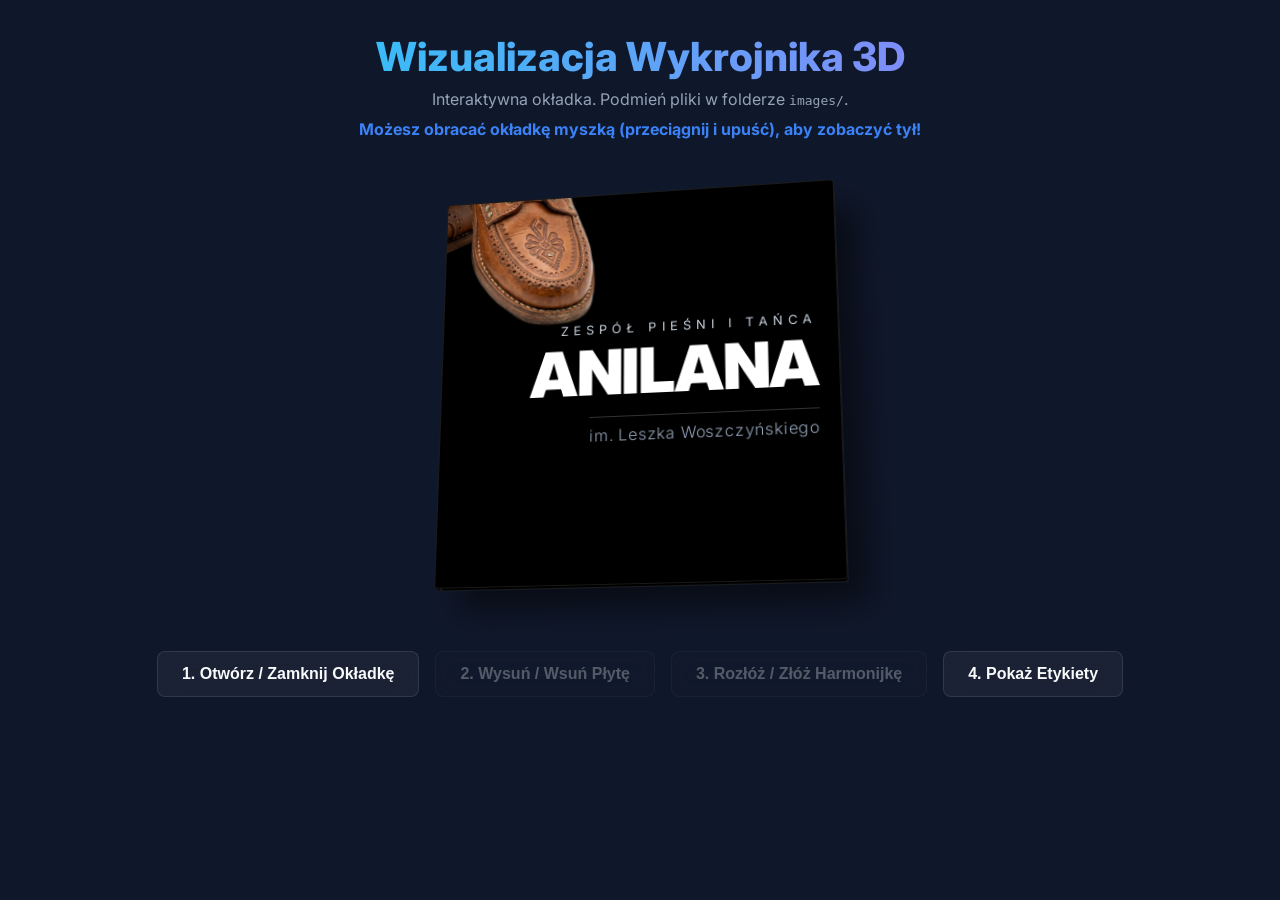
==== okladka_3d/index.html @ 35f26bc2 "first commit" ====
<!DOCTYPE html>
<html lang="pl">
<head>
    <meta charset="UTF-8">
    <meta name="viewport" content="width=device-width, initial-scale=1.0">
    <title>Interaktywna Okładka 3D - Wykrojnik</title>
    <link href="https://fonts.googleapis.com/css2?family=Inter:wght@400;600;800&display=swap" rel="stylesheet">
    <link rel="stylesheet" href="style.css">
</head>
<body>
    <div class="app-container">
        <header>
            <h1>Wizualizacja Wykrojnika 3D</h1>
            <p>Interaktywna okładka. Podmień pliki w folderze <code>images/</code>.</p>
            <p style="color: var(--accent); font-weight: bold; margin-top: 10px;">Możesz obracać okładkę myszką (przeciągnij i upuść), aby zobaczyć tył!</p>
        </header>

        <div class="scene">
            <div class="album" id="album">
                
                <!-- Prawa strona okładki (baza) -->
                <div class="album-half right-half">
                    <!-- Tył (Bottom Right) -->
                    <div class="face back-cover">
                        <div class="placeholder-content">
                            <h2>Tył Okładki</h2>
                            <p>images/back.jpg</p>
                        </div>
                        <img src="images/back.jpg" alt="Tył" onerror="this.style.opacity=0">
                        
                        <!-- Tło typograficzne (przeniesione z przodu) -->
                        <div class="typo-bg" id="typo-bg"></div>
                        
                        <!-- Elementy 3D na tyle -->
                        <img src="images/ciupaga.png" class="element-ciupaga" alt="Ciupaga">
                    </div>
                    
                    <!-- Wnętrze Prawe (Top Left) -->
                    <div class="face inside-right">
                        <div class="placeholder-content">
                            <h2>Środek Prawa</h2>
                            <p>images/inside_right.jpg</p>
                        </div>
                        <img src="images/inside_right.jpg" alt="Środek Prawa" onerror="this.style.opacity=0">
                    </div>
                    
                    <!-- Harmonijka przeniesiona POZA .face, by nie znikała przy obracaniu -->
                    <div class="accordion-wrapper" id="accordion">
                        <div class="acc-panel p1">
                            <div class="acc-front"><img src="images/acc_1_front.jpg" alt="Harmonijka 1 Przód" onerror="this.style.opacity=0"><div class="placeholder-text">H1 Przód</div></div>
                            <div class="acc-back"><img src="images/acc_1_back.jpg" alt="Harmonijka 1 Tył" onerror="this.style.opacity=0"><div class="placeholder-text">H1 Tył</div></div>
                            
                            <div class="acc-panel p2">
                                <div class="acc-front"><img src="images/acc_2_front.jpg" alt="Harmonijka 2 Przód" onerror="this.style.opacity=0"><div class="placeholder-text">H2 Przód</div></div>
                                <div class="acc-back"><img src="images/acc_2_back.jpg" alt="Harmonijka 2 Tył" onerror="this.style.opacity=0"><div class="placeholder-text">H2 Tył</div></div>
                                
                                <div class="acc-panel p3">
                                    <div class="acc-front"><img src="images/acc_3_front.jpg" alt="Harmonijka 3 Przód" onerror="this.style.opacity=0"><div class="placeholder-text">H3 Przód</div></div>
                                    <div class="acc-back"><img src="images/acc_3_back.jpg" alt="Harmonijka 3 Tył" onerror="this.style.opacity=0"><div class="placeholder-text">H3 Tył</div></div>
                                    
                                    <div class="acc-panel p4">
                                        <div class="acc-front"><img src="images/acc_4_front.jpg" alt="Harmonijka 4 Przód" onerror="this.style.opacity=0"><div class="placeholder-text">H4 Przód</div></div>
                                        <div class="acc-back"><img src="images/acc_4_back.jpg" alt="Harmonijka 4 Tył" onerror="this.style.opacity=0"><div class="placeholder-text">H4 Tył</div></div>
                                    </div>
                                </div>
                            </div>
                        </div>
                    </div>
                </div>
                
                <!-- Grzbiet i lewa strona okładki -->
                <div class="spine-wrapper">
                    <div class="spine-face"></div>
                    
                    <!-- Lewa strona okładki (okładka przednia) -->
                    <div class="album-half left-half" id="cover">
                        <!-- Tył lewej strony (Front okładki) -->
                        <div class="face front-cover">
                            <!-- Element kierpce w środku -->
                            <img src="images/kierpce.png" class="front-element-kierpce" alt="Kierpce">

                            <!-- Główna typografia -->
                            <div class="typo-main">
                                <div class="typo-subtitle">ZESPÓŁ PIEŚNI I TAŃCA</div>
                                <div class="typo-title">ANILANA</div>
                                <div class="typo-patron">im. Leszka Woszczyńskiego</div>
                            </div>
                        </div>
                    
                    <!-- Wnętrze Lewe (Top Right) z kieszonką -->
                    <div class="face inside-left">
                        <div class="placeholder-content">
                            <h2>Środek Lewa</h2>
                            <p>images/inside_left.jpg</p>
                        </div>
                        <img src="images/inside_left.jpg" alt="Środek Lewa" onerror="this.style.opacity=0">
                        <!-- Płyta CD w kieszonce -->
                        <div class="cd-disc" id="cd-disc">
                            <div class="cd-hole"></div>
                            <span class="cd-text">CD</span>
                        </div>

                        <!-- Nadruk na kieszonce (dolna połowa płyty) -->
                        <div class="pocket-cd-print">
                            <div class="cd-hole"></div>
                        </div>

                        <!-- Górna część kieszonki (przykrywa płytę) -->
                        <div class="pocket-overlay">
                            <div class="pocket-cutout"></div>
                            <div class="pocket-text">Kieszonka na płytę</div>
                        </div>
                    </div>
                    </div>
                </div>
            </div>
        </div>
            
        <!-- Kontrolki -->

        <div class="controls">
            <button id="btn-toggle-cover">1. Otwórz / Zamknij Okładkę</button>
            <button id="btn-toggle-pullout" disabled>2. Wysuń / Wsuń Płytę</button>
            <button id="btn-unfold-booklet" disabled>3. Rozłóż / Złóż Harmonijkę</button>
            <button id="btn-toggle-labels">4. Ukryj Etykiety</button>
        </div>
    </div>

    <script src="script.js"></script>
</body>
</html>
---- okladka_3d/style.css ----
:root {
    --bg-color: #0f172a;
    --text-color: #f8fafc;
    --album-width: 400px;
    --album-height: 400px;
    --accent: #3b82f6;
    --accent-hover: #60a5fa;
    --panel-border: rgba(255, 255, 255, 0.1);
}

* {
    box-sizing: border-box;
    margin: 0;
    padding: 0;
}

body {
    background-color: var(--bg-color);
    color: var(--text-color);
    font-family: 'Inter', sans-serif;
    min-height: 100vh;
    display: flex;
    flex-direction: column;
    align-items: center;
    overflow-x: hidden;
}

.app-container {
    display: flex;
    flex-direction: column;
    align-items: center;
    width: 100%;
    max-width: 1200px;
    padding: 2rem;
}

header {
    text-align: center;
    margin-bottom: 3rem;
}

header h1 {
    font-size: 2.5rem;
    font-weight: 800;
    background: linear-gradient(to right, #38bdf8, #818cf8);
    -webkit-background-clip: text;
    -webkit-text-fill-color: transparent;
    margin-bottom: 0.5rem;
}

header p {
    color: #94a3b8;
}

/* 3D SCENE */
.scene {
    width: calc(var(--album-width) * 2);
    height: var(--album-height);
    perspective: 1500px;
    display: flex;
    justify-content: center;
    margin-bottom: 4rem;
}

.album {
    width: var(--album-width);
    height: var(--album-height);
    position: relative;
    transform-style: preserve-3d;
    /* Lekkie obrócenie całej sceny, by było widać 3D od razu */
    transform: rotateX(15deg) rotateY(-10deg);
}

/* Połówki albumu */
.album-half {
    position: absolute;
    top: 0;
    width: var(--album-width);
    height: var(--album-height);
    transform-style: preserve-3d;
    transition: transform 1.2s cubic-bezier(0.25, 1, 0.5, 1);
}

.right-half {
    left: 0; /* right-half jest bazą, zostaje na miejscu */
    box-shadow: 20px 20px 30px rgba(0, 0, 0, 0.5);
    z-index: 1;
}

.left-half {
    position: absolute;
    top: 0;
    left: -400px;
    width: 400px;
    height: 100%;
    transform-origin: right center;
    transform-style: preserve-3d;
    transition: transform 1.5s cubic-bezier(0.34, 1.56, 0.64, 1);
    z-index: 2;
}

/* Grzbiet */
.spine-wrapper {
    position: absolute;
    top: 0;
    left: -20px;
    width: 20px;
    height: 100%;
    transform-origin: right center;
    transform-style: preserve-3d;
    transition: transform 1s cubic-bezier(0.25, 1, 0.5, 1);
    z-index: 3;
}

.spine-face {
    position: absolute;
    width: 100%;
    height: 100%;
    background-color: #000000;
    border: 1px solid var(--panel-border);
}

/* Otwieranie okładki - grzbiet i skrzydło lewe */
.album.is-open .spine-wrapper {
    transform: rotateY(0deg);
}

.album.is-open .left-half {
    transform: rotateY(0deg);
}

/* Kiedy zamknięte - kąt dodatni oznacza zgięcie "do siebie" (do wewnątrz okładki) */
.album:not(.is-open) .spine-wrapper {
    transform: rotateY(90deg);
}

.album:not(.is-open) .left-half {
    transform: rotateY(90deg);
}

/* Ścianki (Faces) */
.face {
    position: absolute;
    top: 0;
    left: 0;
    width: 100%;
    height: 100%;
    backface-visibility: hidden;
    border: 1px solid var(--panel-border);
    border-radius: 4px;
    /* Usunięte overflow: hidden, aby harmonijka i CD mogły wystawać! */
    background-color: #000000;
    display: flex;
    justify-content: center;
    align-items: center;
    text-align: center;
}

.face > img {
    position: absolute;
    top: 0;
    left: 0;
    width: 100%;
    height: 100%;
    object-fit: cover;
    z-index: 1;
    pointer-events: none;
    border-radius: 4px; /* Dodane aby zachować zaokrąglone rogi bez overflow:hidden */
}

.placeholder-content {
    position: relative;
    z-index: 2;
    padding: 2rem;
    background: rgba(15, 23, 42, 0.6);
    backdrop-filter: blur(8px);
    border-radius: 8px;
    border: 1px solid rgba(255, 255, 255, 0.1);
}

.placeholder-content h2 {
    font-size: 1.2rem;
    margin-bottom: 0.5rem;
    color: #cbd5e1;
}

.placeholder-content p {
    font-size: 0.9rem;
    color: #94a3b8;
    margin-bottom: 0.5rem;
}

.placeholder-content code {
    background: rgba(0,0,0,0.5);
    padding: 0.2rem 0.5rem;
    border-radius: 4px;
    color: #38bdf8;
}

.click-hint {
    display: inline-block;
    margin-top: 1rem;
    padding: 0.5rem 1rem;
    background: var(--accent);
    color: white;
    border-radius: 20px;
    font-size: 0.8rem;
    font-weight: 600;
    animation: pulse 2s infinite;
}

@keyframes pulse {
    0% { transform: scale(1); box-shadow: 0 0 0 0 rgba(59, 130, 246, 0.7); }
    70% { transform: scale(1.05); box-shadow: 0 0 0 10px rgba(59, 130, 246, 0); }
    100% { transform: scale(1); box-shadow: 0 0 0 0 rgba(59, 130, 246, 0); }
}

/* Pozycjonowanie poszczególnych ścianek */
/* FRONT COVER now faces -Z, so rotateY(180deg) */
.face.front-cover {
    transform: rotateY(180deg) translateZ(1px);
    cursor: pointer;
}

/* INSIDE LEFT now faces +Z, so no rotation! */
.face.inside-left {
    transform: translateZ(1px);
}

.face.inside-right {
    transform: translateZ(1px);
}

.face.back-cover {
    transform: rotateY(180deg) translateZ(1px);
}

/* KIESZONKA NA KSIĄŻECZKĘ */
.pocket-overlay {
    position: absolute;
    bottom: 0;
    left: 0;
    width: 100%;
    height: 50%;
    background: transparent; /* Usunięta nieprzezroczystość/kolor */
    backdrop-filter: none; /* Usunięty efekt rozmycia */
    border-top: 1px solid rgba(255, 255, 255, 0.2);
    border-right: 1px solid rgba(255, 255, 255, 0.1);
    z-index: 20;
    pointer-events: none; /* Żeby można było klikać pod nią */
}

/* Półkole wycięte na górze kieszonki */
.pocket-cutout {
    position: absolute;
    top: -20px;
    left: 50%;
    transform: translateX(-50%);
    width: 100px;
    height: 40px;
    background: transparent;
    border: 1px solid rgba(255, 255, 255, 0.2);
    border-top: none;
    border-radius: 0 0 50px 50px;
    box-shadow: inset 0 5px 10px rgba(0,0,0,0.2);
}

.pocket-text {
    position: absolute;
    bottom: 20px;
    right: 20px;
    font-size: 0.8rem;
    color: rgba(255,255,255,0.4);
    letter-spacing: 2px;
    text-transform: uppercase;
}

/* HARMONIJKA (KSIĄŻECZKA) NA PRAWEJ STRONIE */
.accordion-wrapper {
    position: absolute;
    top: 7.5%; /* Wycentrowane w pionie (zajmuje 85% wysokości) */
    left: 2%; /* Przesunięte bliżej środka, by nie wystawało po złożeniu */
    width: 85%; /* Minimalnie mniejsze, żeby zmieściły się zagięcia */
    aspect-ratio: 1/1; /* Kwadrat */
    z-index: 10;
    transform-style: preserve-3d;
    transform: translateZ(2px); /* Delikatnie odsunięte od tła, by zapobiec przenikaniu */
}

/* PŁYTA CD W KIESZONCE */
.cd-disc {
    position: absolute;
    bottom: 5%;
    left: 10%;
    width: 80%;
    aspect-ratio: 1/1;
    background: url('images/cd_label.jpg') center/cover no-repeat;
    border-radius: 50%;
    z-index: 10;
    box-shadow: 0 5px 15px rgba(0,0,0,0.5), inset 0 0 20px rgba(0,0,0,0.8);
    display: flex;
    justify-content: center;
    align-items: center;
    transition: transform 0.8s cubic-bezier(0.34, 1.56, 0.64, 1);
    transform: translateY(-5%) translateZ(10px); /* Płyta przeniesiona wyżej */
}

.cd-disc.is-pulled-out {
    transform: translateY(-80%) translateZ(15px); /* Płyta wyjeżdża wyżej do góry */
}

.cd-hole {
    width: 20%;
    height: 20%;
    background: #000000;
    border-radius: 50%;
    box-shadow: inset 0 2px 5px rgba(0,0,0,0.5);
}

/* Nadruk na kieszonce - dolna połowa płyty */
.pocket-cd-print {
    position: absolute;
    bottom: 5%;
    left: 10%;
    width: 80%;
    aspect-ratio: 1/1;
    background: url('images/cd_label.jpg') center/cover no-repeat;
    border-radius: 50%;
    transform: translateY(-5%) translateZ(12px); /* Delikatnie przed samą płytą */
    clip-path: inset(50% 0 0 0); /* Obcięte od góry - zostaje tylko dolna połowa */
    z-index: 15;
    pointer-events: none;
    box-shadow: inset 0 0 20px rgba(0,0,0,0.8);
    display: flex;
    justify-content: center;
    align-items: center;
}

.cd-text {
    position: absolute;
    top: 20%;
    font-weight: 800;
    color: rgba(255,255,255,0.3);
    font-size: 1.5rem;
}

.acc-panel {
    position: absolute;
    top: 0;
    left: 100%;
    width: 100%;
    height: 100%;
    background: linear-gradient(135deg, #334155, #1e293b);
    border: 1px solid rgba(255,255,255,0.1);
    transform-origin: left center;
    transform-style: preserve-3d;
    transition: transform 1.2s cubic-bezier(0.25, 1, 0.5, 1);
    box-shadow: -2px 0 10px rgba(0,0,0,0.5);
}

.acc-panel.p1 {
    left: 0; /* P1 jest bazą w wrapperze */
    transform: rotateY(0deg); 
}

/* Złożony stan (harmonijka) - kąt zmieniony na 179 aby uniknąć za dużych odstępów przy dużej skali */
.acc-panel.p2, .acc-panel.p4 {
    transform: rotateY(-179deg);
}
.acc-panel.p3 {
    transform: rotateY(179deg);
}

/* Rozłożony stan */
.accordion-wrapper.is-unfolded .acc-panel.p2,
.accordion-wrapper.is-unfolded .acc-panel.p4 {
    transform: rotateY(-15deg); /* Lekki zygzak zamiast 0deg dla efektu 3D */
}
.accordion-wrapper.is-unfolded .acc-panel.p3 {
    transform: rotateY(15deg);
}

.acc-front, .acc-back {
    position: absolute;
    width: 100%;
    height: 100%;
    -webkit-backface-visibility: hidden; /* Dodane dla Safari i poprawnego ukrywania tekstu */
    backface-visibility: hidden;
    background: linear-gradient(135deg, #334155, #1e293b);
    display: flex;
    justify-content: center;
    align-items: center;
    color: #e2e8f0;
    font-size: 0.8rem;
    font-weight: 600;
}

.acc-front {
    transform: rotateY(0deg) translateZ(1px);
}

.acc-back {
    transform: rotateY(180deg) translateZ(1px);
}

.acc-front img, .acc-back img {
    position: absolute;
    top: 0;
    left: 0;
    width: 100%;
    height: 100%;
    object-fit: cover;
    z-index: 1;
}

.placeholder-text {
    position: relative;
    z-index: 2;
    background: rgba(15, 23, 42, 0.6);
    padding: 0.5rem;
    border-radius: 4px;
}

/* Ukrywanie etykiet - klasa dodawana przez JS */
body.hide-labels .placeholder-content,
body.hide-labels .placeholder-text,
body.hide-labels .pocket-text,
body.hide-labels .cd-text,
body.hide-labels .click-hint {
    display: none !important;
    opacity: 0 !important;
}

/* KONTROLKI (PRZYCISKI) */
.controls {
    display: flex;
    gap: 1rem;
    flex-wrap: wrap;
    justify-content: center;
}

button {
    background: rgba(255, 255, 255, 0.05);
    border: 1px solid rgba(255, 255, 255, 0.1);
    color: var(--text-color);
    padding: 0.8rem 1.5rem;
    border-radius: 8px;
    font-size: 1rem;
    font-weight: 600;
    cursor: pointer;
    transition: all 0.3s ease;
    backdrop-filter: blur(10px);
}

button:hover:not(:disabled) {
    background: rgba(255, 255, 255, 0.1);
    border-color: var(--accent);
    transform: translateY(-2px);
    box-shadow: 0 10px 20px rgba(0,0,0,0.2);
}

button:active:not(:disabled) {
    transform: translateY(0);
}

button:disabled {
    opacity: 0.3;
    cursor: not-allowed;
}

/* =========================================
   NOWOCZESNA TYPOGRAFIA (FRONT COVER)
   ========================================= */

.front-cover {
    overflow: hidden; /* Ucinamy teksty w tle, które wychodzą poza krawędź */
    display: flex;
    justify-content: center;
    align-items: center;
    background-color: #000000;
}

/* Tło typograficzne (teraz na tyle okładki) */
.back-cover {
    background-color: #000000;
    overflow: hidden; /* żeby napisy nie wychodziły poza tył okładki */
}

.typo-bg {
    position: absolute;
    top: 0;
    left: 0;
    width: 100%;
    height: 100%;
    z-index: 1;
    pointer-events: none;
}

.dance-word {
    position: absolute;
    color: #ffffff;
    font-weight: 800;
    text-transform: uppercase;
    white-space: nowrap;
    opacity: 0.05;
    mix-blend-mode: overlay;
}

/* Obiekty 3D na tyle okładki (z-index musi być wyższy niż typo-bg) */
.element-ciupaga {
    position: absolute;
    bottom: -10%;
    right: 5%;
    width: 25%;
    height: auto;
    z-index: 10;
    transform: rotate(15deg) translateZ(15px);
    filter: drop-shadow(10px 10px 15px rgba(0,0,0,0.8));
    pointer-events: none;
}

.element-kierpce {
    position: absolute;
    top: -5%;
    left: 10%;
    width: 45%;
    height: auto;
    z-index: 12;
    transform: translateZ(20px);
    filter: drop-shadow(15px 25px 25px rgba(0,0,0,0.9));
    pointer-events: none;
}


/* =========================================
   NOWOCZESNA TYPOGRAFIA (FRONT COVER)
   ========================================= */

.front-cover {
    overflow: hidden;
    position: relative;
    background-color: #000000;
}

/* Główna Typografia */
.typo-main {
    position: relative;
    z-index: 20;
    width: 90%;
    text-align: right; /* Asymetryczny nowoczesny układ do prawej */
    display: flex;
    flex-direction: column;
    justify-content: center;
    align-items: flex-end;
}

.typo-subtitle {
    font-size: 0.8rem;
    font-weight: 400;
    letter-spacing: 0.4em;
    color: #cbd5e1;
    margin-bottom: 0.5rem;
    text-transform: uppercase;
}

.typo-title {
    font-size: 4rem;
    font-weight: 900;
    line-height: 0.9;
    letter-spacing: -0.02em;
    color: #ffffff;
    margin-bottom: 0.5rem;
    text-transform: uppercase;
    /* Delikatny cień dla oddzielenia od tła i kierpców */
    text-shadow: 0 10px 30px rgba(0,0,0,0.8);
}

.typo-patron {
    font-size: 1rem;
    font-weight: 300;
    letter-spacing: 0.05em;
    color: #94a3b8;
    border-top: 1px solid rgba(255,255,255,0.2);
    padding-top: 0.5rem;
    margin-top: 0.5rem;
}

/* Obrazek na środku */
.front-element-kierpce {
    position: absolute;
    top: 50%;
    left: 50%;
    transform: translate(-50%, -50%) translateZ(10px); 
    width: 70%; 
    height: auto;
    z-index: 10; /* Za typografią */
    filter: drop-shadow(15px 25px 25px rgba(0,0,0,0.9));
    pointer-events: none;
}
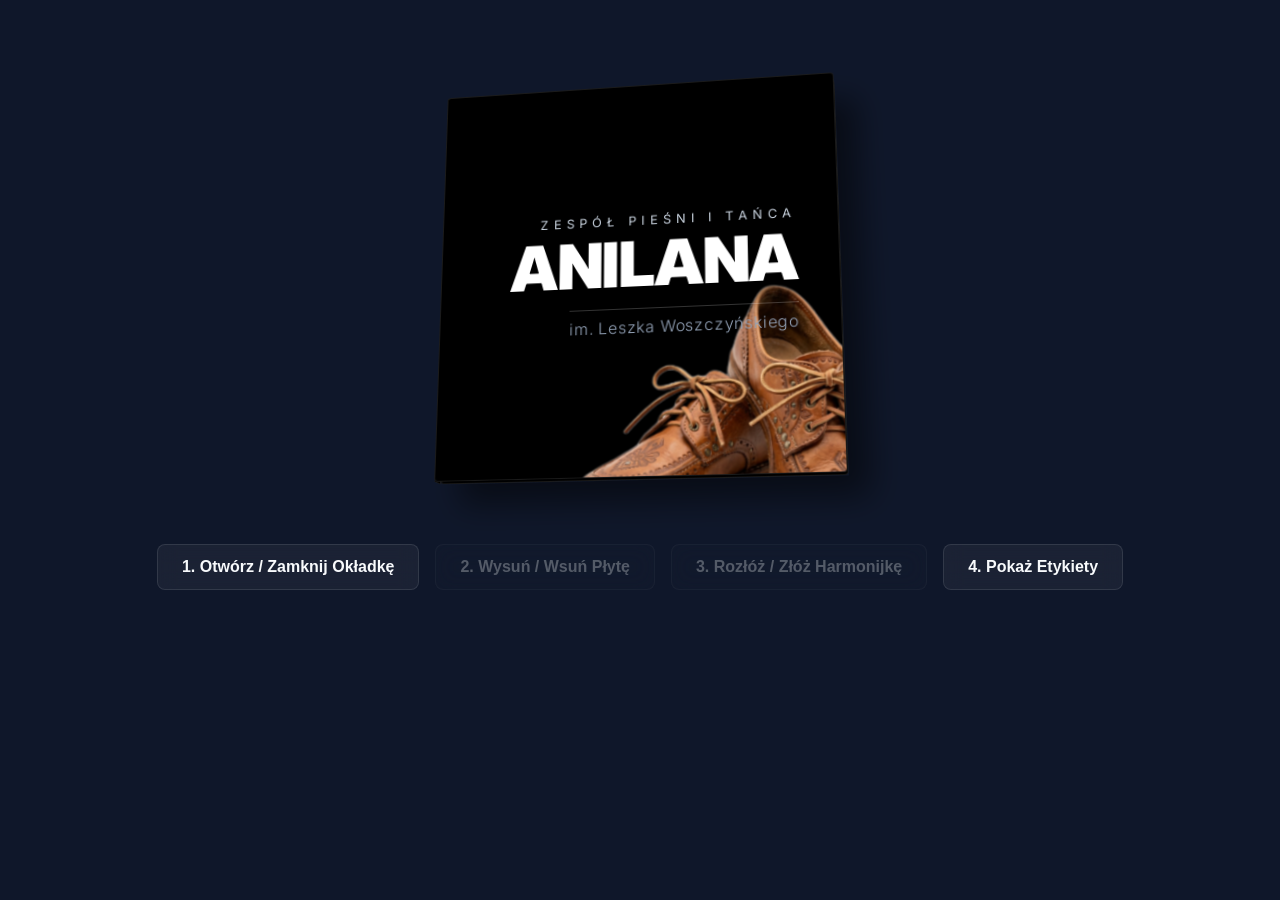
==== commit b176ed9e: "Restore okladka_3d structure to fix github pages URL" ====
--- a/okladka_3d/index.html
+++ b/okladka_3d/index.html
@@ -5,14 +5,12 @@
     <meta name="viewport" content="width=device-width, initial-scale=1.0">
     <title>Interaktywna Okładka 3D - Wykrojnik</title>
     <link href="https://fonts.googleapis.com/css2?family=Inter:wght@400;600;800&display=swap" rel="stylesheet">
-    <link rel="stylesheet" href="style.css">
+    <link rel="stylesheet" href="style.css?v=4">
 </head>
 <body>
     <div class="app-container">
         <header>
-            <h1>Wizualizacja Wykrojnika 3D</h1>
-            <p>Interaktywna okładka. Podmień pliki w folderze <code>images/</code>.</p>
-            <p style="color: var(--accent); font-weight: bold; margin-top: 10px;">Możesz obracać okładkę myszką (przeciągnij i upuść), aby zobaczyć tył!</p>
+            <!-- Usunięte teksty na prośbę użytkownika -->
         </header>
 
         <div class="scene">
@@ -77,7 +75,7 @@
                         <!-- Tył lewej strony (Front okładki) -->
                         <div class="face front-cover">
                             <!-- Element kierpce w środku -->
-                            <img src="images/kierpce.png" class="front-element-kierpce" alt="Kierpce">
+                            <img src="images/kierpce.png" class="front-element-kierpce" alt="Kierpce" style="top: 70% !important; left: 55% !important; transform: translate(-30%, -30%) translateZ(10px) !important;">
 
                             <!-- Główna typografia -->
                             <div class="typo-main">
--- a/okladka_3d/style.css
+++ b/okladka_3d/style.css
@@ -546,7 +546,9 @@
 .typo-main {
     position: relative;
     z-index: 20;
-    width: 90%;
+    width: 100%;
+    padding-right: 40px; /* Odsunięcie od prawej krawędzi okładki */
+    box-sizing: border-box;
     text-align: right; /* Asymetryczny nowoczesny układ do prawej */
     display: flex;
     flex-direction: column;
@@ -588,8 +590,8 @@
 /* Obrazek na środku */
 .front-element-kierpce {
     position: absolute;
-    top: 50%;
-    left: 50%;
+    top: 65%; /* Przesunięto w dół */
+    left: 70%; /* Przesunięto mocno w prawo */
     transform: translate(-50%, -50%) translateZ(10px); 
     width: 70%; 
     height: auto;
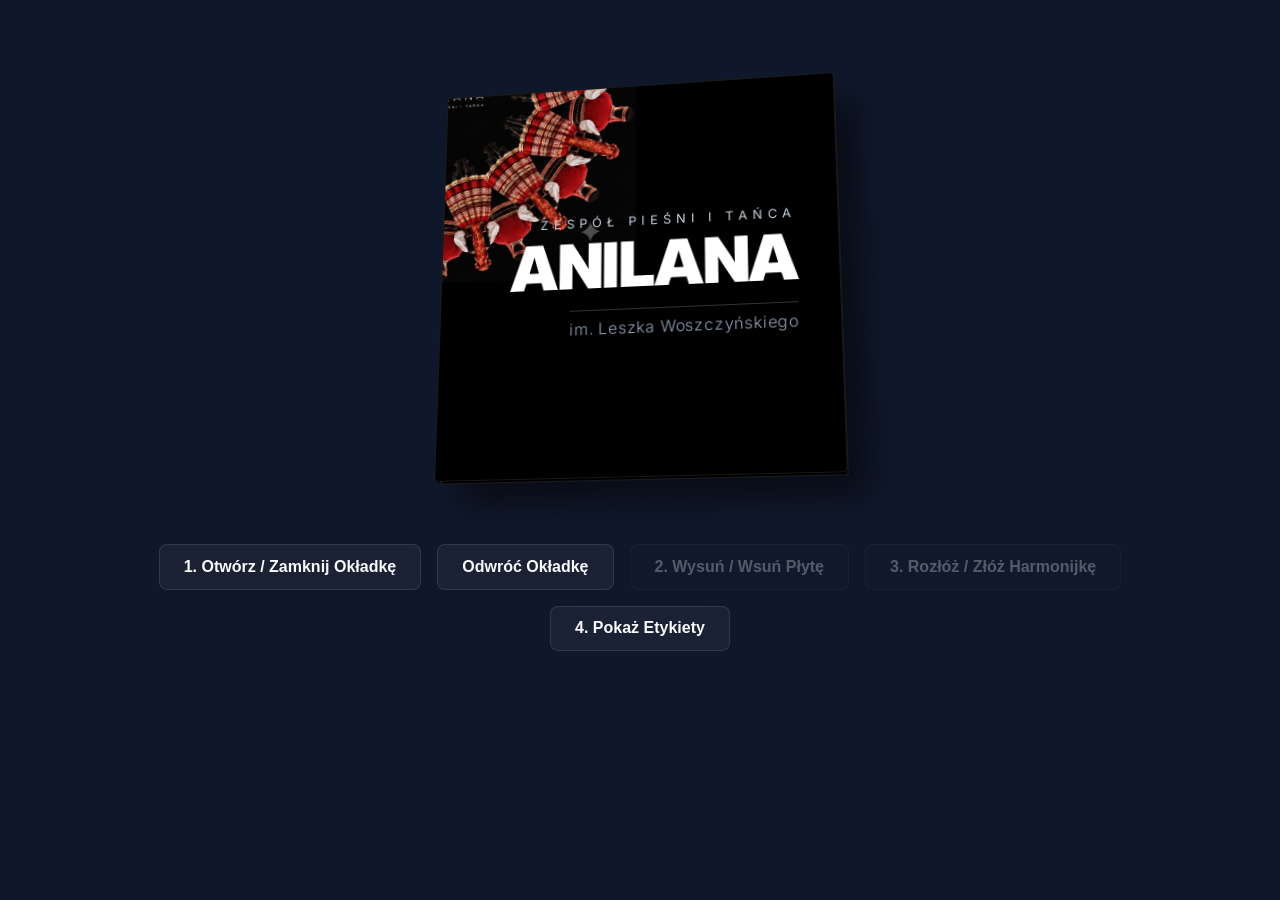
==== commit db4e7bf3: "Move kierpce to back, add cd label to front, add flip button" ====
--- a/okladka_3d/index.html
+++ b/okladka_3d/index.html
@@ -31,6 +31,7 @@
                         
                         <!-- Elementy 3D na tyle -->
                         <img src="images/ciupaga.png" class="element-ciupaga" alt="Ciupaga">
+                        <img src="images/kierpce.png" class="element-kierpce" alt="Kierpce">
                     </div>
                     
                     <!-- Wnętrze Prawe (Top Left) -->
@@ -74,8 +75,8 @@
                     <div class="album-half left-half" id="cover">
                         <!-- Tył lewej strony (Front okładki) -->
                         <div class="face front-cover">
-                            <!-- Element kierpce w środku -->
-                            <img src="images/kierpce.png" class="front-element-kierpce" alt="Kierpce" style="top: 70% !important; left: 55% !important; transform: translate(-30%, -30%) translateZ(10px) !important;">
+                            <!-- Element CD na dole -->
+                            <img src="images/cd_label.jpg" class="front-element-cd" alt="CD">
 
                             <!-- Główna typografia -->
                             <div class="typo-main">
@@ -118,6 +119,7 @@
 
         <div class="controls">
             <button id="btn-toggle-cover">1. Otwórz / Zamknij Okładkę</button>
+            <button id="btn-flip-cover">Odwróć Okładkę</button>
             <button id="btn-toggle-pullout" disabled>2. Wysuń / Wsuń Płytę</button>
             <button id="btn-unfold-booklet" disabled>3. Rozłóż / Złóż Harmonijkę</button>
             <button id="btn-toggle-labels">4. Ukryj Etykiety</button>
--- a/okladka_3d/style.css
+++ b/okladka_3d/style.css
@@ -587,15 +587,16 @@
     margin-top: 0.5rem;
 }
 
-/* Obrazek na środku */
-.front-element-kierpce {
-    position: absolute;
-    top: 65%; /* Przesunięto w dół */
-    left: 70%; /* Przesunięto mocno w prawo */
+/* Obrazek CD na przodzie okładki */
+.front-element-cd {
+    position: absolute;
+    top: 70%; 
+    left: 40%;
     transform: translate(-50%, -50%) translateZ(10px); 
     width: 70%; 
     height: auto;
     z-index: 10; /* Za typografią */
     filter: drop-shadow(15px 25px 25px rgba(0,0,0,0.9));
     pointer-events: none;
-}
+    border-radius: 50%; /* Zakładając, że nadruk jest okrągły, choć to grafika wycięta z CD */
+}
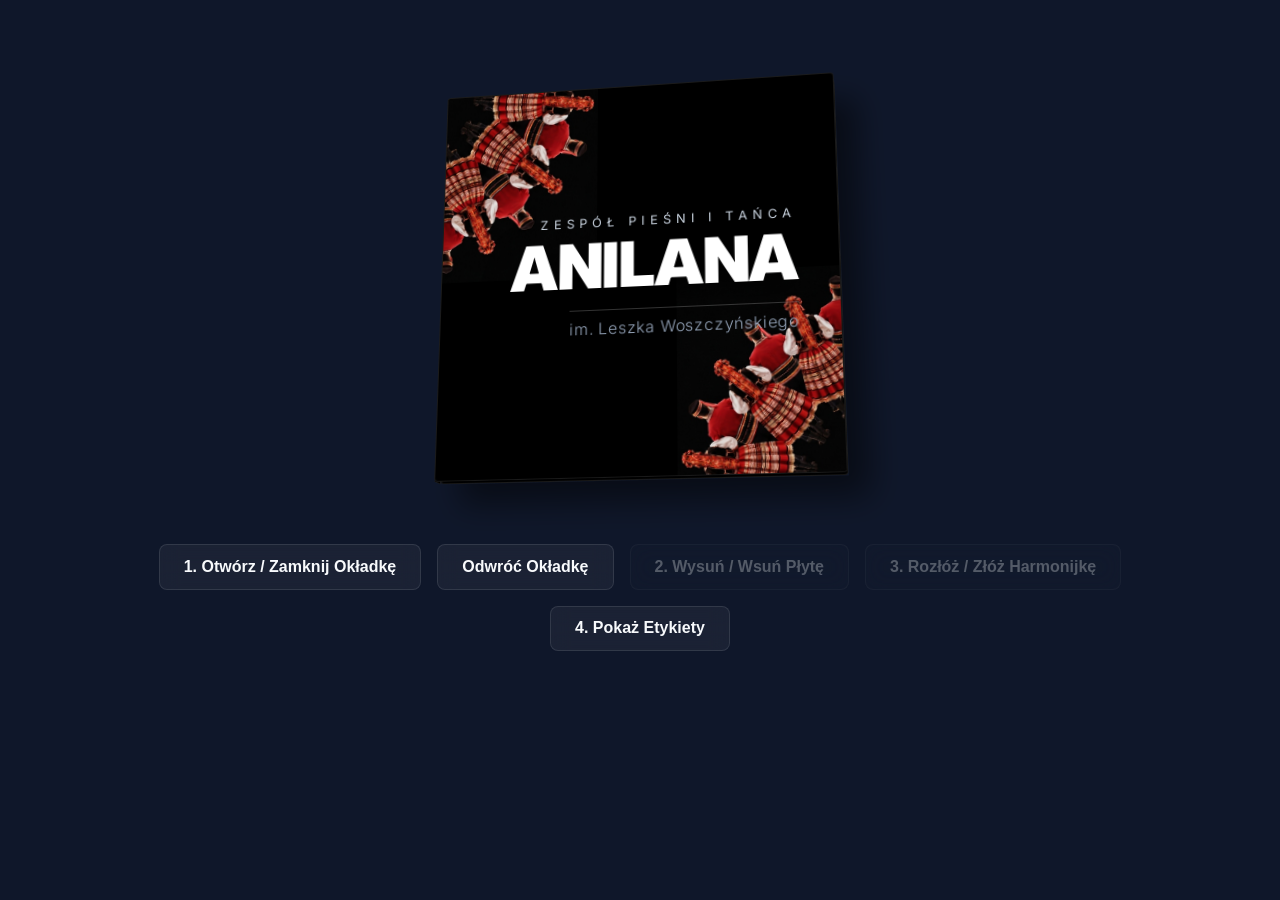
==== commit c26f1dc5: "Add lightbox gallery, mobile touch support and responsive scaling" ====
--- a/okladka_3d/index.html
+++ b/okladka_3d/index.html
@@ -1,12 +1,14 @@
 <!DOCTYPE html>
 <html lang="pl">
+
 <head>
     <meta charset="UTF-8">
     <meta name="viewport" content="width=device-width, initial-scale=1.0">
     <title>Interaktywna Okładka 3D - Wykrojnik</title>
     <link href="https://fonts.googleapis.com/css2?family=Inter:wght@400;600;800&display=swap" rel="stylesheet">
-    <link rel="stylesheet" href="style.css?v=4">
+    <link rel="stylesheet" href="style.css?v=5">
 </head>
+
 <body>
     <div class="app-container">
         <header>
@@ -15,7 +17,7 @@
 
         <div class="scene">
             <div class="album" id="album">
-                
+
                 <!-- Prawa strona okładki (baza) -->
                 <div class="album-half right-half">
                     <!-- Tył (Bottom Right) -->
@@ -25,15 +27,20 @@
                             <p>images/back.jpg</p>
                         </div>
                         <img src="images/back.jpg" alt="Tył" onerror="this.style.opacity=0">
-                        
+
                         <!-- Tło typograficzne (przeniesione z przodu) -->
                         <div class="typo-bg" id="typo-bg"></div>
-                        
+
                         <!-- Elementy 3D na tyle -->
                         <img src="images/ciupaga.png" class="element-ciupaga" alt="Ciupaga">
-                        <img src="images/kierpce.png" class="element-kierpce" alt="Kierpce">
+                        <img src="images/kierpce.png" class="element-kierpce" alt="Kierpce"
+                            style="bottom: -40% !important; right: -40% !important; top: auto !important; left: auto !important;">
+
+                        <!-- Element CD w lewym górnym rogu tyłu (kopia z przodu, obrócona) -->
+                        <img src="images/cd_label.png" class="front-element-cd" alt="CD Top Left Back"
+                            style="top: -50% !important; left: -60% !important; bottom: auto !important; right: auto !important; transform: rotate(180deg) translateZ(10px) !important;">
                     </div>
-                    
+
                     <!-- Wnętrze Prawe (Top Left) -->
                     <div class="face inside-right">
                         <div class="placeholder-content">
@@ -42,41 +49,70 @@
                         </div>
                         <img src="images/inside_right.jpg" alt="Środek Prawa" onerror="this.style.opacity=0">
                     </div>
-                    
+
                     <!-- Harmonijka przeniesiona POZA .face, by nie znikała przy obracaniu -->
                     <div class="accordion-wrapper" id="accordion">
                         <div class="acc-panel p1">
-                            <div class="acc-front"><img src="images/acc_1_front.jpg" alt="Harmonijka 1 Przód" onerror="this.style.opacity=0"><div class="placeholder-text">H1 Przód</div></div>
-                            <div class="acc-back"><img src="images/acc_1_back.jpg" alt="Harmonijka 1 Tył" onerror="this.style.opacity=0"><div class="placeholder-text">H1 Tył</div></div>
-                            
+                            <div class="acc-front"><img src="images/acc_1_front.jpg" alt="Harmonijka 1 Przód"
+                                    onerror="this.style.opacity=0">
+                                <div class="placeholder-text">H1 Przód</div>
+                            </div>
+                            <div class="acc-back"><img src="images/acc_1_back.jpg" alt="Harmonijka 1 Tył"
+                                    onerror="this.style.opacity=0">
+                                <div class="placeholder-text">H1 Tył</div>
+                            </div>
+
                             <div class="acc-panel p2">
-                                <div class="acc-front"><img src="images/acc_2_front.jpg" alt="Harmonijka 2 Przód" onerror="this.style.opacity=0"><div class="placeholder-text">H2 Przód</div></div>
-                                <div class="acc-back"><img src="images/acc_2_back.jpg" alt="Harmonijka 2 Tył" onerror="this.style.opacity=0"><div class="placeholder-text">H2 Tył</div></div>
-                                
+                                <div class="acc-front"><img src="images/acc_2_front.jpg" alt="Harmonijka 2 Przód"
+                                        onerror="this.style.opacity=0">
+                                    <div class="placeholder-text">H2 Przód</div>
+                                </div>
+                                <div class="acc-back"><img src="images/acc_2_back.jpg" alt="Harmonijka 2 Tył"
+                                        onerror="this.style.opacity=0">
+                                    <div class="placeholder-text">H2 Tył</div>
+                                </div>
+
                                 <div class="acc-panel p3">
-                                    <div class="acc-front"><img src="images/acc_3_front.jpg" alt="Harmonijka 3 Przód" onerror="this.style.opacity=0"><div class="placeholder-text">H3 Przód</div></div>
-                                    <div class="acc-back"><img src="images/acc_3_back.jpg" alt="Harmonijka 3 Tył" onerror="this.style.opacity=0"><div class="placeholder-text">H3 Tył</div></div>
-                                    
+                                    <div class="acc-front"><img src="images/acc_3_front.jpg" alt="Harmonijka 3 Przód"
+                                            onerror="this.style.opacity=0">
+                                        <div class="placeholder-text">H3 Przód</div>
+                                    </div>
+                                    <div class="acc-back"><img src="images/acc_3_back.jpg" alt="Harmonijka 3 Tył"
+                                            onerror="this.style.opacity=0">
+                                        <div class="placeholder-text">H3 Tył</div>
+                                    </div>
+
                                     <div class="acc-panel p4">
-                                        <div class="acc-front"><img src="images/acc_4_front.jpg" alt="Harmonijka 4 Przód" onerror="this.style.opacity=0"><div class="placeholder-text">H4 Przód</div></div>
-                                        <div class="acc-back"><img src="images/acc_4_back.jpg" alt="Harmonijka 4 Tył" onerror="this.style.opacity=0"><div class="placeholder-text">H4 Tył</div></div>
+                                        <div class="acc-front"><img src="images/acc_4_front.jpg"
+                                                alt="Harmonijka 4 Przód" onerror="this.style.opacity=0">
+                                            <div class="placeholder-text">H4 Przód</div>
+                                        </div>
+                                        <div class="acc-back"><img src="images/acc_4_back.jpg" alt="Harmonijka 4 Tył"
+                                                onerror="this.style.opacity=0">
+                                            <div class="placeholder-text">H4 Tył</div>
+                                        </div>
                                     </div>
                                 </div>
                             </div>
                         </div>
                     </div>
                 </div>
-                
+
                 <!-- Grzbiet i lewa strona okładki -->
                 <div class="spine-wrapper">
                     <div class="spine-face"></div>
-                    
+
                     <!-- Lewa strona okładki (okładka przednia) -->
                     <div class="album-half left-half" id="cover">
                         <!-- Tył lewej strony (Front okładki) -->
                         <div class="face front-cover">
-                            <!-- Element CD na dole -->
-                            <img src="images/cd_label.jpg" class="front-element-cd" alt="CD">
+                            <!-- Element CD na dole po prawej -->
+                            <img src="images/cd_label.jpg" class="front-element-cd" alt="CD Bottom Right"
+                                style="bottom: -50% !important; right: -60% !important; top: auto !important; left: auto !important;">
+
+                            <!-- Element CD w lewym górnym rogu (symetrycznie) -->
+                            <img src="images/cd_label.jpg" class="front-element-cd" alt="CD Top Left"
+                                style="top: -50% !important; left: -60% !important; bottom: auto !important; right: auto !important; transform: rotate(180deg) translateZ(10px) !important;">
 
                             <!-- Główna typografia -->
                             <div class="typo-main">
@@ -85,36 +121,36 @@
                                 <div class="typo-patron">im. Leszka Woszczyńskiego</div>
                             </div>
                         </div>
-                    
-                    <!-- Wnętrze Lewe (Top Right) z kieszonką -->
-                    <div class="face inside-left">
-                        <div class="placeholder-content">
-                            <h2>Środek Lewa</h2>
-                            <p>images/inside_left.jpg</p>
+
+                        <!-- Wnętrze Lewe (Top Right) z kieszonką -->
+                        <div class="face inside-left">
+                            <div class="placeholder-content">
+                                <h2>Środek Lewa</h2>
+                                <p>images/inside_left.jpg</p>
+                            </div>
+                            <img src="images/inside_left.jpg" alt="Środek Lewa" onerror="this.style.opacity=0">
+                            <!-- Płyta CD w kieszonce -->
+                            <div class="cd-disc" id="cd-disc">
+                                <div class="cd-hole"></div>
+                                <span class="cd-text">CD</span>
+                            </div>
+
+                            <!-- Nadruk na kieszonce (dolna połowa płyty) -->
+                            <div class="pocket-cd-print">
+                                <div class="cd-hole"></div>
+                            </div>
+
+                            <!-- Górna część kieszonki (przykrywa płytę) -->
+                            <div class="pocket-overlay">
+                                <div class="pocket-cutout"></div>
+                                <div class="pocket-text">Kieszonka na płytę</div>
+                            </div>
                         </div>
-                        <img src="images/inside_left.jpg" alt="Środek Lewa" onerror="this.style.opacity=0">
-                        <!-- Płyta CD w kieszonce -->
-                        <div class="cd-disc" id="cd-disc">
-                            <div class="cd-hole"></div>
-                            <span class="cd-text">CD</span>
-                        </div>
-
-                        <!-- Nadruk na kieszonce (dolna połowa płyty) -->
-                        <div class="pocket-cd-print">
-                            <div class="cd-hole"></div>
-                        </div>
-
-                        <!-- Górna część kieszonki (przykrywa płytę) -->
-                        <div class="pocket-overlay">
-                            <div class="pocket-cutout"></div>
-                            <div class="pocket-text">Kieszonka na płytę</div>
-                        </div>
-                    </div>
                     </div>
                 </div>
             </div>
         </div>
-            
+
         <!-- Kontrolki -->
 
         <div class="controls">
@@ -126,6 +162,15 @@
         </div>
     </div>
 
+    <!-- Lightbox (Galeria zdjęć z harmonijki) -->
+    <div id="lightbox" class="lightbox">
+        <button id="lightbox-close" class="lightbox-btn lightbox-close">&times;</button>
+        <button id="lightbox-prev" class="lightbox-btn lightbox-prev">&#10094;</button>
+        <img id="lightbox-img" src="" alt="Powiększone zdjęcie">
+        <button id="lightbox-next" class="lightbox-btn lightbox-next">&#10095;</button>
+    </div>
+
     <script src="script.js"></script>
 </body>
-</html>
+
+</html>
--- a/okladka_3d/style.css
+++ b/okladka_3d/style.css
@@ -60,6 +60,8 @@
     display: flex;
     justify-content: center;
     margin-bottom: 4rem;
+    transition: transform 1.2s cubic-bezier(0.25, 1, 0.5, 1);
+    transform-origin: center center;
 }
 
 .album {
@@ -233,6 +235,7 @@
 
 .face.back-cover {
     transform: rotateY(180deg) translateZ(1px);
+    overflow: hidden; /* Ukrywamy wystające fragmenty ciupagi i kierpców */
 }
 
 /* KIESZONKA NA KSIĄŻECZKĘ */
@@ -521,9 +524,9 @@
 
 .element-kierpce {
     position: absolute;
-    top: -5%;
-    left: 10%;
-    width: 45%;
+    bottom: -15%;
+    right: -15%; /* Ustawienie w prawym dolnym rogu */
+    width: 60%;
     height: auto;
     z-index: 12;
     transform: translateZ(20px);
@@ -590,13 +593,102 @@
 /* Obrazek CD na przodzie okładki */
 .front-element-cd {
     position: absolute;
-    top: 70%; 
-    left: 40%;
-    transform: translate(-50%, -50%) translateZ(10px); 
-    width: 70%; 
+    bottom: -25%; 
+    right: -25%;
+    transform: translateZ(10px); 
+    width: 75%; 
     height: auto;
     z-index: 10; /* Za typografią */
     filter: drop-shadow(15px 25px 25px rgba(0,0,0,0.9));
     pointer-events: none;
-    border-radius: 50%; /* Zakładając, że nadruk jest okrągły, choć to grafika wycięta z CD */
-}
+    border-radius: 50%; 
+}
+
+/* MEDIA QUERIES DLA WERSJI MOBILNEJ */
+@media (max-width: 768px) {
+    .controls {
+        gap: 0.5rem;
+        padding: 0 10px;
+    }
+    .controls button {
+        padding: 0.6rem 1rem;
+        font-size: 0.85rem;
+        flex: 1 1 45%; /* Przyciski zajmą po ~50% szerokości */
+    }
+    .app-container {
+        padding: 10px;
+    }
+}
+
+/* LIGHTBOX (Galeria zdjęć) */
+.lightbox {
+    position: fixed;
+    top: 0;
+    left: 0;
+    width: 100vw;
+    height: 100vh;
+    background: rgba(0, 0, 0, 0.95);
+    z-index: 9999;
+    display: none;
+    justify-content: center;
+    align-items: center;
+    opacity: 0;
+    transition: opacity 0.3s ease;
+}
+.lightbox.is-active {
+    display: flex;
+    opacity: 1;
+}
+#lightbox-img {
+    max-width: 90vw;
+    max-height: 90vh;
+    border-radius: 8px;
+    box-shadow: 0 10px 40px rgba(0,0,0,0.8);
+    object-fit: contain;
+}
+.lightbox-btn {
+    position: absolute;
+    background: rgba(255, 255, 255, 0.1);
+    border: none;
+    color: white;
+    font-size: 2rem;
+    padding: 1rem;
+    cursor: pointer;
+    border-radius: 50%;
+    transition: background 0.3s ease;
+    display: flex;
+    justify-content: center;
+    align-items: center;
+    width: 60px;
+    height: 60px;
+}
+.lightbox-btn:hover {
+    background: rgba(255, 255, 255, 0.3);
+}
+.lightbox-close {
+    top: 20px;
+    right: 20px;
+}
+.lightbox-prev {
+    left: 20px;
+}
+.lightbox-next {
+    right: 20px;
+}
+@media (max-width: 768px) {
+    .lightbox-btn {
+        width: 45px;
+        height: 45px;
+        font-size: 1.5rem;
+    }
+    .lightbox-close {
+        top: 10px;
+        right: 10px;
+    }
+    .lightbox-prev {
+        left: 10px;
+    }
+    .lightbox-next {
+        right: 10px;
+    }
+}
